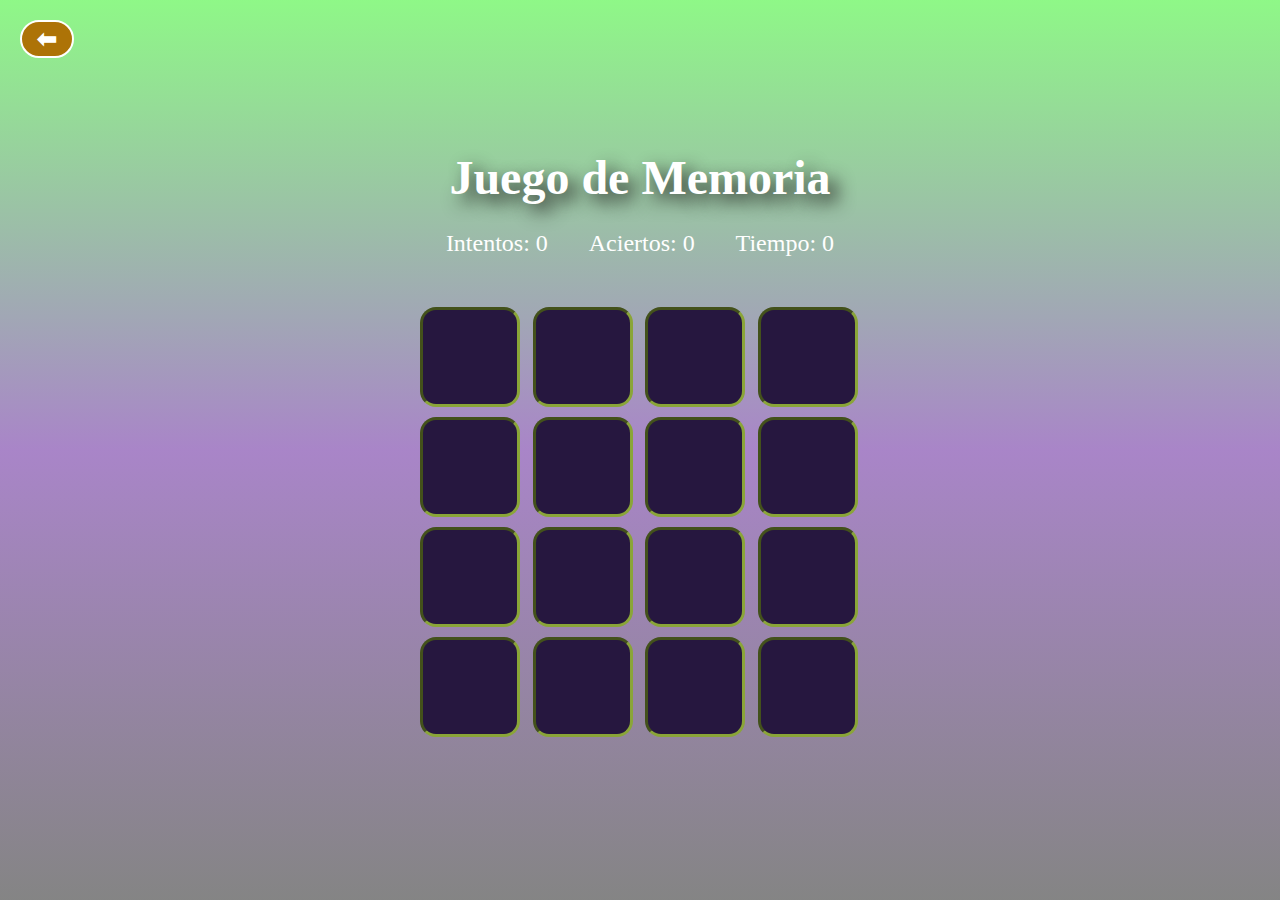
==== Codigo_MiguelMasterVersion/index.html @ 231cbe77 "fix" ====
<!DOCTYPE html>
<html lang="en">
  <head>
    <meta charset="UTF-8" />
    <meta name="viewport" content="width=device-width, initial-scale=1.0" />
    <title>Juego Par de Cartas</title>
    <link rel="stylesheet" href="./css/javas.css" />
    <link href="./img/icon.png" rel="icon" />
    <link
      rel="stylesheet"
      href="https://fonts.googleapis.com/css?family=Audiowide"
    />
  </head>
  <body>
    <canvas id="confetti"></canvas>
    <button>
      <a href="./portada.html"> ⬅ </a>
    </button>
    <div class="container">
      <div class="titles">
        <h1>Juego de Memoria</h1>
        <div class="scoretable">
          <div id="attempts">Intentos: 0</div>
          <div id="fin">Aciertos: 0</div>
          <div id="timer">Tiempo: 0</div>
        </div>
      </div>
      <div class="container_play">
        <div id="gameBoard"></div>
        <!-- //  <audio id="audio" src="sonido.mp3"></audio> -->
      </div>
    </div>
    <audio id="audio">
      <source type="audio/mp3" src="img/son.mp3" />
    </audio>

    <!-- <script src="./js2.js"></script> -->
    <script src="./js/javas.js"></script>
  </body>
</html>
---- Codigo_MiguelMasterVersion/css/javas.css ----
* {
  font-family: Arial, Helvetica, sans-serif;
  box-sizing: border-box;
  box-sizing: border-box;
  padding: 0;
  margin: 0;
}
@font-face {
  font-family: "frightMaiden";
  src: url(/ProyectoParejasCartasEmojis/Codigo_MiguelMasterVersion/prooo/fonts/fright_maiden/Fright\ Maiden\ Demo.ttf);
}

h1 {
  font-family: frightMaiden;
  font-size: 3rem;
  text-shadow: 8px 8px 18px rgb(34, 32, 32);
  text-align: center;
}
#audio {
  display: none;
}

.container {
  display: flex;
  flex-direction: column;
  gap: 40px;
}

.titles {
  display: flex;
  flex-direction: column;
  gap: 25px;
}

body {
  width: 100%;
  height: 100vh;
  color: white;
  background-image: linear-gradient(
      rgba(26, 240, 11, 0.492),
      rgba(79, 6, 143, 0.492),
      rgba(5, 5, 5, 0.492)
    ),
    url("/ProyectoParejasCartasEmojis/Codigo_MiguelMasterVersion/prooo/img/imagenBackground.png");
  background-size: cover;
  background-repeat: no-repeat;
  display: flex;
  flex-direction: column;
  align-items: center;
}
.container_play {
  width: 440px;
  height: 440px;
  perspective: 1000px; /* Añadido para perspectiva 3D */
}

#gameBoard {
  display: grid;
  grid-template-columns: repeat(auto-fit, minmax(100px, 1fr));
  gap: 10px;
}

#attempts,
#fin,
#timer {
  font-size: 1.5rem;
  font-family: frightMaiden;
}

button {
  border: solid white 2px;
  border-radius: 1.2rem;
  background-color: rgb(173, 115, 7);
  padding: 3px 15px;
  margin: 10px;
  position: absolute;
  top: 10px;
  left: 10px;
}
button:hover {
  background-color: orange;
  border: solid rgb(92, 6, 150);
}

a {
  text-decoration: none;
  color: white;
  font-weight: bold;
  font-size: 1.5rem;
  width: 100%;
  height: 100%;
  text-align: center;
}

.container_play {
  display: flex;
  flex-direction: column;
  justify-content: flex-end;
}

.scoretable {
  display: flex;
  justify-content: space-evenly;
  gap: 15px;
}

.card {
  width: 100px;
  height: 100px;
  perspective: 200px;
}

.content {
  position: absolute;
  width: 100%;
  height: 100%;
  transition: transform 1s;
  transform-style: preserve-3d;
}

.front,
.back {
  position: absolute;
  height: 100%;
  width: 100%;
  background-color: #26173f;
  border: inset 3px #8aa538;
  display: grid;
  place-content: center;
  font-size: 5rem;
  border-radius: 1rem;
  backface-visibility: hidden;
  user-select: none;
}

.back {
  background: linear-gradient(rgb(145, 89, 6), rgb(146, 59, 1));
  transform: rotateY(180deg);
}

.flipped {
  transform: rotateY(180deg);
  transition: transform 0.3s;
}

/* Start https://www.cursors-4u.com */
* {
  cursor: url(https://cur.cursors-4u.net/holidays/hol-1/hol66.ani),
    url(https://cur.cursors-4u.net/holidays/hol-1/hol66.png), auto !important;
} /* End https://www.cursors-4u.com */
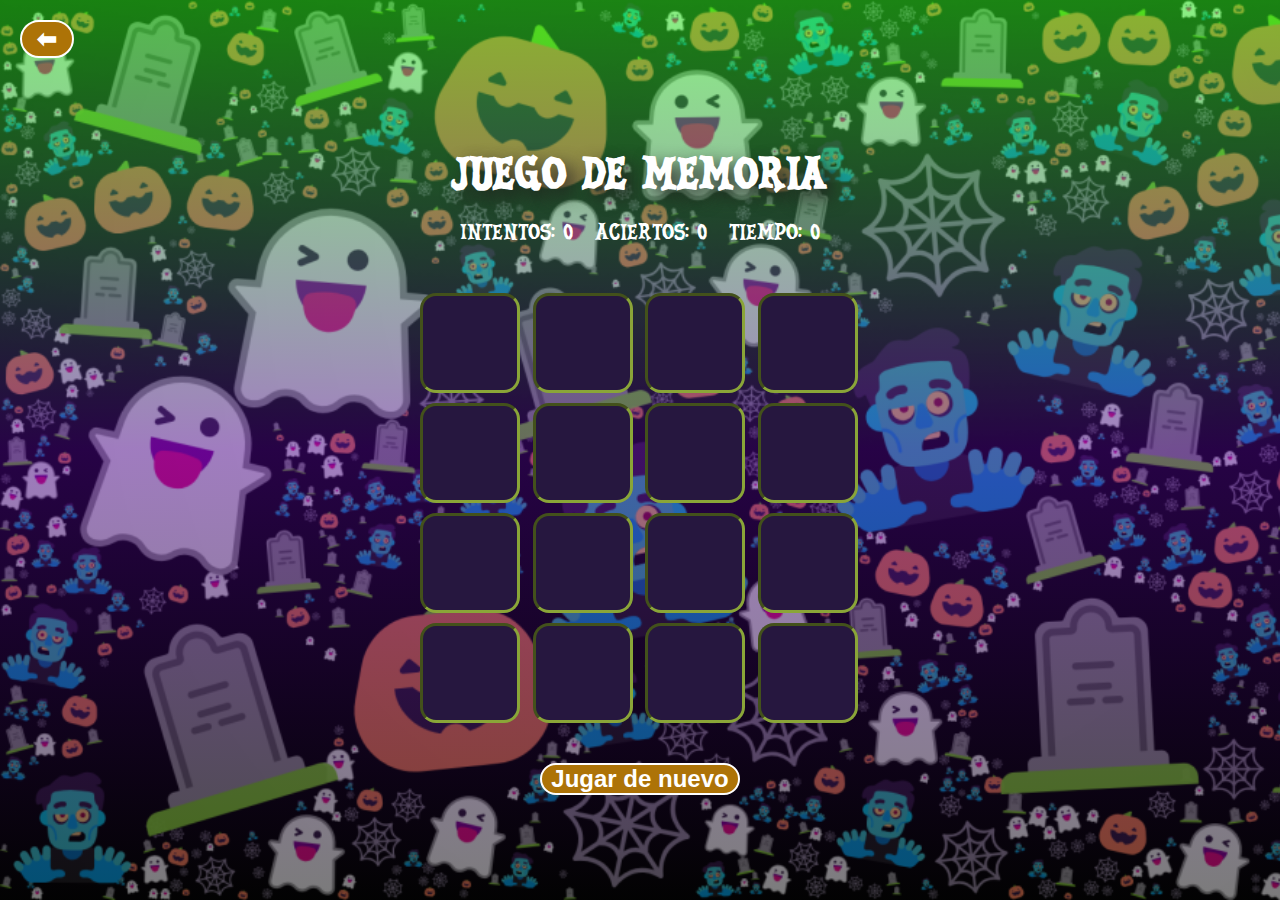
==== commit 4b1d4998: "fixeo3+añadirbuttom" ====
--- a/Codigo_MiguelMasterVersion/index.html
+++ b/Codigo_MiguelMasterVersion/index.html
@@ -29,7 +29,11 @@
         <div id="gameBoard"></div>
         <!-- //  <audio id="audio" src="sonido.mp3"></audio> -->
       </div>
+      <div id="contenedorBoton">
+        <a href="./index.html">Jugar de nuevo</a>
+      </div>
     </div>
+    
     <audio id="audio">
       <source type="audio/mp3" src="img/son.mp3" />
     </audio>
--- a/Codigo_MiguelMasterVersion/css/javas.css
+++ b/Codigo_MiguelMasterVersion/css/javas.css
@@ -7,7 +7,7 @@
 }
 @font-face {
   font-family: "frightMaiden";
-  src: url(/ProyectoParejasCartasEmojis/Codigo_MiguelMasterVersion/prooo/fonts/fright_maiden/Fright\ Maiden\ Demo.ttf);
+  src: url(../fonts/fright_maiden/Fright\ Maiden\ Demo.ttf);
 }
 
 h1 {
@@ -24,6 +24,7 @@
   display: flex;
   flex-direction: column;
   gap: 40px;
+  align-items: center;
 }
 
 .titles {
@@ -41,7 +42,7 @@
       rgba(79, 6, 143, 0.492),
       rgba(5, 5, 5, 0.492)
     ),
-    url("/ProyectoParejasCartasEmojis/Codigo_MiguelMasterVersion/prooo/img/imagenBackground.png");
+    url("../img/imagenBackground.png");
   background-size: cover;
   background-repeat: no-repeat;
   display: flex;
@@ -78,6 +79,21 @@
   left: 10px;
 }
 button:hover {
+  background-color: orange;
+  border: solid rgb(92, 6, 150);
+}
+
+#contenedorBoton {
+  border: solid white 2px;
+  border-radius: 20px;
+  background-color: rgb(173, 115, 7);
+  width: 200px;
+  display: flex;
+  justify-content: center;
+  align-items: center;
+}
+
+#contenedorBoton:hover {
   background-color: orange;
   border: solid rgb(92, 6, 150);
 }
